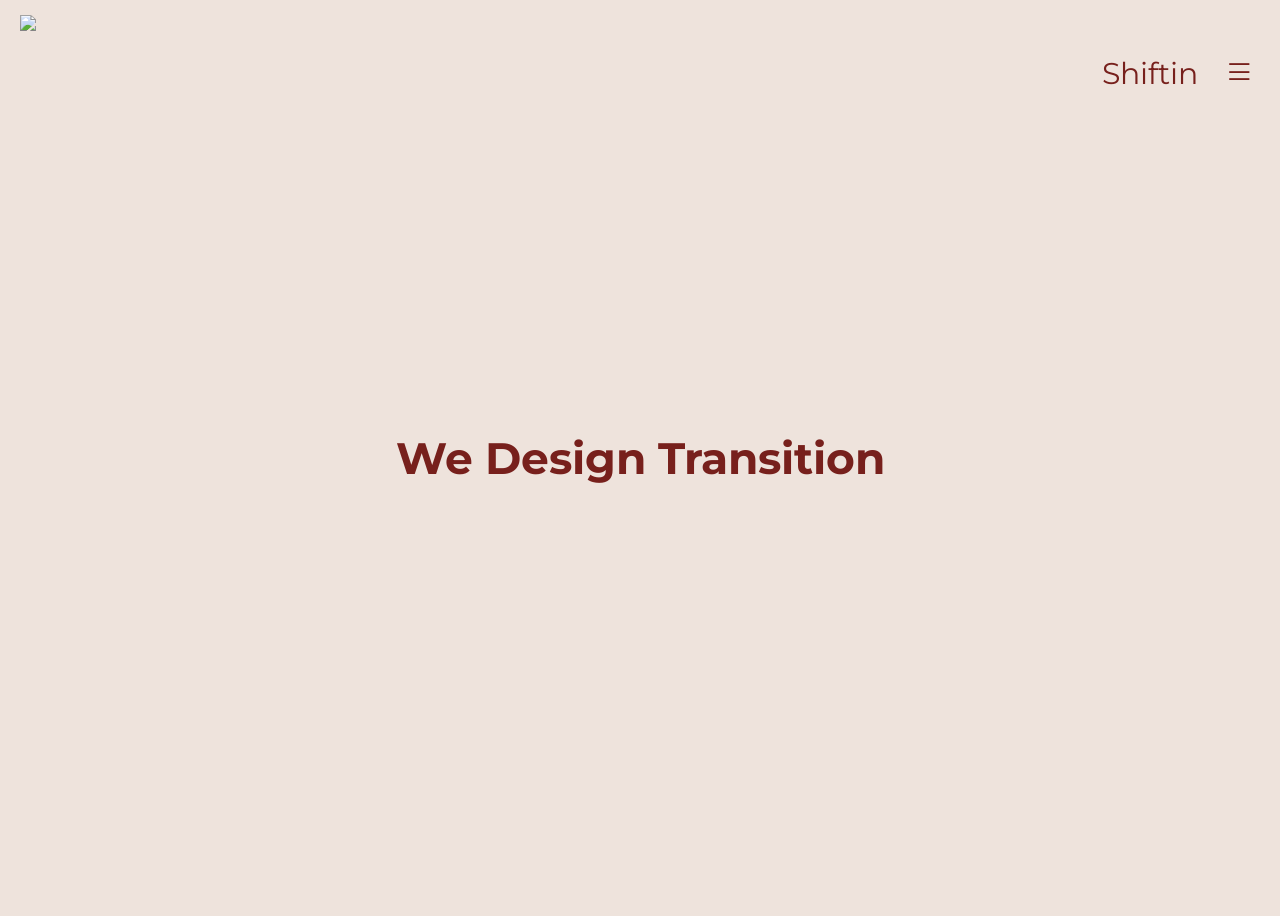
==== index.html @ bde73654 "Initial Upload clean" ====
<!DOCTYPE html>
<html lang="en">
<head>
    <meta charset="utf-8">
    <meta name="viewport" content="width=device-width, initial-scale=1">

    <meta name="description" content="">
    <meta name="author" content="">

    <title>Shiftin Sdn Bhd</title>

    <link rel="preconnect" href="https://fonts.googleapis.com">
    <link rel="preconnect" href="https://fonts.gstatic.com" crossorigin>
    <link rel="stylesheet" href="https://cdn.jsdelivr.net/npm/bootstrap-icons@1.11.3/font/bootstrap-icons.min.css">

    <link href="https://fonts.googleapis.com/css2?family=IBM+Plex+Serif:ital,wght@0,100;0,200;0,300;0,400;0,500;0,600;0,700;1,100;1,200;1,300;1,400;1,500;1,600;1,700&family=Montserrat:ital,wght@0,100..900;1,100..900&display=swap" rel="stylesheet">

    <link href="css/style.css" rel="stylesheet">
    <link rel="icon" type="image/jpeg" href="asset/image/company-logo/shiftin.jpeg">
</head>

    <body>
        <main>
            <div class="home-content" id="home">

                <div class="home-nav">
                    <button class="hamburger-menuHome" id="menuToggle">
                        <i class="bi bi-list"></i>
                    </button>
                    <nav class="menuHome" id="menu">
                        <a href="about.html">About</a>
                        <a href="project.html">Project</a>
                        <a href="contact.html">Contact</a>
                    </nav>
                    <div class="shiftin-nav">
                        <a href="index.html">Shiftin</a>
                    </div>
                </div>
                
                <div class="home-title">
                    <h1>We Design Transition</h1>
                </div>
                <div class="home-logo">
                    <img src="asset/image/Shiftin/Brand Logo/PNG/Brand Logo-07.png">
                    <!-- <h2>Shiftin</h2> -->
                </div>
            </div>
        </main>

        <script src="js/menu.js"></script>
    </body>
</html>
---- css/style.css ----
html, body {
    font-family: 'Montserrat';
    font-size: 22px;
    background-color: #eee3dc;
    /* background-image: url("../asset/image/background/beige.png"); */
    background-size: cover;
    background-repeat: none;
    background-position: center;
}

/*home page*/
.home-content{
    min-height: 100vh;
    display: flex;
    justify-content: center;
    align-items: center;
}
.home-title h1{
    color: #77201c;
    font-family: inherit;
    animation: fadeIn 3s ease-in-out;
}
@keyframes fadeIn{
    from{
        opacity: 0;
    }
    to{
        opacity: 1;
    }

}
.home-logo{
    position: absolute;
    top: 20px;
    left: 20px;
}
.home-logo img{
    width: 150px;
    height: auto;
    transform: translateY(-10px);
}
.home-logo h2{
    position: absolute;
    top: 5px;
    left: 130px;
    color: #77201c;
    font-family: inherit;
    font-weight: normal;
    animation: fadeIn 3s ease-in-out;
}
@keyframes fadeIn{
    from{
        opacity: 0;
    }
    to{
        opacity: 1;
    }
}
.home-nav{
    position: absolute;
    top: 55px;
    right: 20px;
    z-index: 1000;
    display: grid;
    grid-template-columns: auto auto;
    column-gap: 20px;
    align-items: start;
    gap: 20px;
    animation: fadeIn 3s ease-in-out;
}
@keyframes fadeIn{
    from{
        opacity: 0;
    }
    to{
        opacity: 1;
    }
}
.home-logo img{
    animation: fadeIn 1s ease-in-out;
}
@keyframes fadeIn{
    from{
        opacity: 0;
    }
    to{
        opacity: 2;
    }
}
.hamburger-menuHome{
    grid-column: 2;
    grid-row: 1;
    background: none;
    border: none;
    color: #77201c;
    font-size: 30px;
    cursor: pointer;
    /* order: 2; */
}
.menuHome{
    display: none;
    /* align-items: center;   */
}
.menuHome.active{
    display: flex;
    grid-column: 1 / 3;
    grid-row: 2;
    flex-direction: column;
    align-items: flex-start;
    gap: 18px;
    margin-top: 10px;
}
.menuHome a{
    text-decoration: none;
    color: #77201c;
}
.shiftin-nav{
    grid-column: 1;
    grid-row: 1;
}
.shiftin-nav a{
    text-decoration: none;
    color: #77201c;
    text-align: center;
    font-size: 30px;
}


/*about page*/
.about-content{
    min-height: 100vh;
    display: flex;
    justify-content: center;
    align-items: center;
}
.about-nav{
    position: absolute;
    top: 30px;
    right: 20px;
    z-index: 1000;
    display: grid;
    grid-template-columns: 1fr auto;
    align-items: start;
    gap: 20px;
}
.hamburger-menuAbout{
    grid-column: 2;
    grid-row: 1;
    background: none;
    border: none;
    color: #77201c;
    font-size: 30px;
    cursor: pointer;
}
.menuAbout{
    display: none;
    /* align-items: center;    */
}
.menuAbout.active{
    display: flex;
    grid-column: 1;
    grid-row: 2;
    flex-direction: column;
    align-items: flex-start;
    gap: 18px;
    margin-top: 10px;
}
.menuAbout a{
    text-decoration: none;
    color: #77201c;
}
.shiftin-nav{
    grid-column: 1;
    grid-row: 1;
}
.shiftin-nav a{
    text-decoration: none;
    color: #77201c;
    font-size: 30px;
}
.about-image-head{
    position: relative;
}
.about-image-head p{
    text-align: center;
    justify-content: center;
    font-family: 'IBM Plex Sans', sans-serif;
}

/*project*/
.project-content{
    min-height: 100vh;
    padding: 150px 50px 80px;
    display: flex;
    flex-direction: column;
}
.project-nav{
    position: absolute;
    top: 55px;
    right: 10px;
    z-index: 1000;
    display: grid;
    grid-template-columns: 1fr auto;
    align-items: start;
    gap: 20px;
}
.hamburger-menuProject{
    grid-column: 2;
    grid-row: 1;
    background: none;
    border: none;
    color: #77201c;
    font-size: 30px;
    cursor: pointer;
}
.menuProject{
    display: none;   
}
.menuProject.active{
    display: flex;
    grid-column: 1;
    grid-row: 2;
    flex-direction: column;
    align-items: flex-start;
    gap: 18px;
    margin-top: 10px;
}
.menuProject a{
    text-decoration: none;
    color: #77201c;
}
.shiftin-nav{
    grid-column: 1;
    grid-row: 1;
}
.shiftin-nav a{
    text-decoration: none;
    color: #77201c;
}
.filter-button{
    position: absolute;
    top: 55px;
    left: 60px; 
    display: flex;
    align-items: center;
    gap: 20px;
    cursor: pointer;
}
.filterButton.active{
    color: #77201c;
    text-decoration: underline;
}
.filter-button a{
    letter-spacing: 2px;
    font-family: 'IBM Plex Sans', sans-serif;
}
.project-grid{
    display: grid;
    grid-template-columns: repeat(3, 1fr);
    gap: 50px;
    width: 75%;
    font-family: 'IBM Plex Sans', sans-serif;
}
.project-item{
    position: relative;
    height: 330px;
    overflow: hidden;
}
.project-item img{
    width: 100%;
    height: 100%;
    display: block;
    object-fit: cover;
    /* transition: transform 0.5s ease; */
}
.project-hover{
    position: absolute;
    inset: 0;
    background: rgba(238, 187, 187, 0.85);
    display: flex;
    align-items: center;
    justify-content: center;
    opacity: 0;
    transition: opacity 0.3s ease;
}
.project-hover span{
    color: black;
    letter-spacing: 3px;
    transform: translate(-120px, 130px);
}
.project-item:hover .project-hover{
    opacity: 1;
}
footer{
    text-align: center;
    justify-content: center;
    font-size: 15px;
    margin-top: 80px;
}

/*project-1*/
/* .project-1{
    min-height: 100vh;
    display: flex;
    justify-content: center;
    align-items: center;
}
.project-1-img > img{
    width: 1519px;
    height: 850px;
    object-fit: cover;
    display: block;
    margin: 0 auto;
    transform: translateY(55px);
}
.project-1-img-sub{
    display: grid;
    grid-template-columns: repeat(3, 1fr);
    gap: 10px;
    margin-top: 65px;
}
.project-1-img-sub img{
    width: 100%;
    height: 250px;
    object-fit: cover;
    display: block;
    margin-top: 35px;
}
.details{
    margin-top: 100px;
    text-align: center;
} */

/*project-2*/
.project-2{
    display: flex;
    flex-direction: column;
    width: 100%;
}
.project-detail{
    display: grid;
    grid-template-columns: 60% 40%;
    align-items: start;
    width: 100%;
    font-family: 'IBM Plex Sans', sans-serif;
}
.project-gallery img{
    width: 100%;
    display: block;
    margin-bottom: 10px;
}
.project-info{
    position: sticky;
    top: 100px;
    height: calc(100vh - 100px);
    display: flex;
    flex-direction: column;
    justify-content: center;
    padding: 80px;
}
.project-footer{
    width: 100%;
}
.project-bottom p{
    font-size: 13px;
    text-align: center;
}



/*contact page*/
.contact-content{
    min-height: 100vh;
    padding: 120px 100px 80px;
    position: relative;
}
.contact-nav{
    position: absolute;
    top: 55px;
    right: 20px;
    z-index: 1000;
    display: grid;
    grid-template-columns: auto auto;
    column-gap: 20px;
    align-items: start;
    gap: 20px;
}
.hamburger-menuContact{
    grid-column: 2;
    grid-row: 1;
    background: none;
    border: none;
    color: #77201c;
    font-size: 30px;
    cursor: pointer;
}
.menuContact{
    display: none;
}
.menuContact.active{
    display: flex;
    grid-column: 1 / 3;
    grid-row: 2;
    flex-direction: column;
    align-items: flex-start;
    gap: 18px;
    margin-top: 10px;
    cursor: pointer;
}
.menuContact a{
    text-decoration: none;
    color: #77201c;
}
.shiftin-nav{
    grid-column: 1;
    grid-row: 1;
}
.shiftin-nav a{
    text-decoration: none;
    color: #77201c;
    text-align: center;
    font-size: 30px;
}
.contact-enquiry{
    display: grid;
    grid-template-columns: 1fr 1fr;
    gap: 100px;
    max-width: 1200px;
    margin: 0 auto;
    font-family: 'IBM Plex Sans', sans-serif;
}
.contact-details{
    padding-top: 20px;
}
.contact-details h1{
    color: #77201c;
    margin: 0 0 35px;
    font-family: 'IBM Plex Sans', sans-serif;
    font-size: 70px;
    font-weight: bold;
}
.contact-details p{
    margin: 0 0 12px;
    line-height: 1.6;
    font-family: 'IBM Plex Sans', sans-serif;
}
.contact-address{
    margin-top: 105px;
}
.contact-card{
    transform: translateY(20px);
}
.contact-card h2{
    margin:  0 0 45px;
    line-height: 1.4;
    font-weight: normal;
    font-size: 25px;
    font-family: 'IBM Plex Sans', sans-serif;
}
.contact-message {
    width: 100%;
    display: flex;
    flex-direction: column;
}
.form-row {
    width: 100%;
    display: flex;
    flex-direction: column;
}
.form-row label {
    color: #77201c;
    margin-bottom: 8px;
}
.form-row input,
.form-row textarea {
    width: 100%;
    border: none;
    border-bottom: 3px solid #aaa;
    background: transparent;
    padding: 0 0 10px;
    outline: none;
}
/*email*/
.form-row:nth-child(2){
    margin-top: 30px;
}
/*msg*/
.form-row:nth-child(3){
    margin-top: 40px;
}
.form-row:nth-child(3) label{
    margin-bottom: 65px;
}
.form-row textarea {
    height: 80px;
    resize: none;
}
.contact-message button {
    align-self: flex-end;
    margin-top: 95px;
    padding: 12px 25px;
    background: none;
    border: 1px solid #77201c;
    color: #77201c;
    cursor: pointer;
    transition: 0.3s ease;
    font: inherit;
}
.contact-message button:hover {
    background: #77201c;
    color: white;
}


/*footer*/
.footer{
    padding: 80px 80px 30px;
}
.footer-line{
    width: 100vw;
    margin-left: calc(50% - 50vw);
    height: 1px;
    background: #77201c;
    margin-bottom: 50px;
}
.footer-content{
    display: flex;
    justify-content: space-between;
    padding-bottom: 50px;
}
.footer-contact,
.footer-logo{
    flex: 1;
}
.footer-logo{
    transform: translate(150px, 40px);
}
.footer-logo h3{
    margin-bottom: 15px;
    color: #77201c;
    font-weight: 550;
}
.footer-logo p{
    font-size: 18px;
}
.footer-contact p{
    margin-bottom: 25px;
    font-size: 18px;
    transform: translate(450px, 90px);
}
.footer-bottom{
    /* border-top: 1px solid rgba(0, 0, 0, 0.2); */
    padding-top: 20px;
    text-align: center;
}
.footer-bottom p{
    margin: 0;
    font-size: 13px;
}
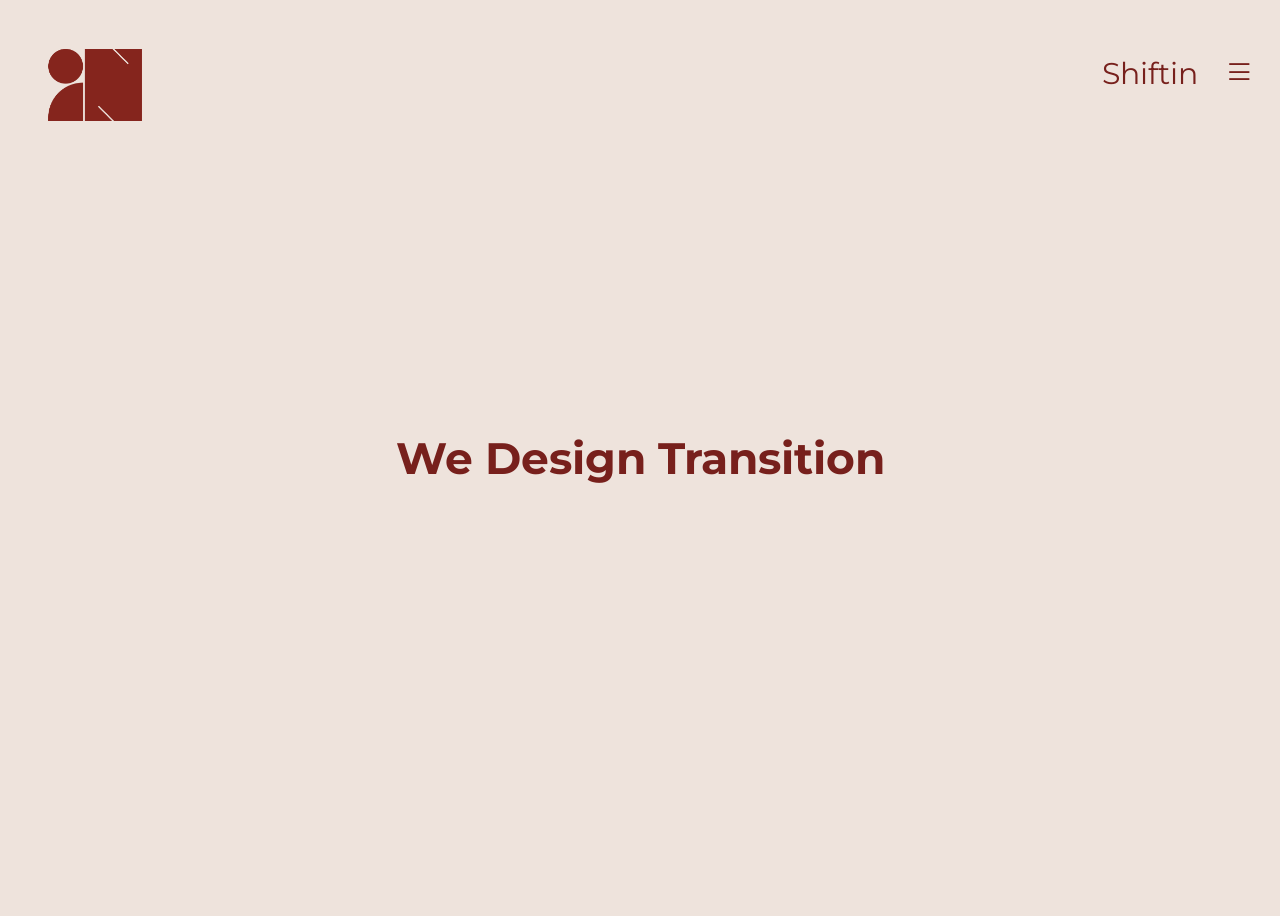
==== commit b81e28dc: "updated" ====
--- a/index.html
+++ b/index.html
@@ -41,7 +41,7 @@
                     <h1>We Design Transition</h1>
                 </div>
                 <div class="home-logo">
-                    <img src="asset/image/Shiftin/Brand Logo/PNG/Brand Logo-07.png">
+                    <img src="asset/image/company-logo/Brand Logo-07.png">
                     <!-- <h2>Shiftin</h2> -->
                 </div>
             </div>
